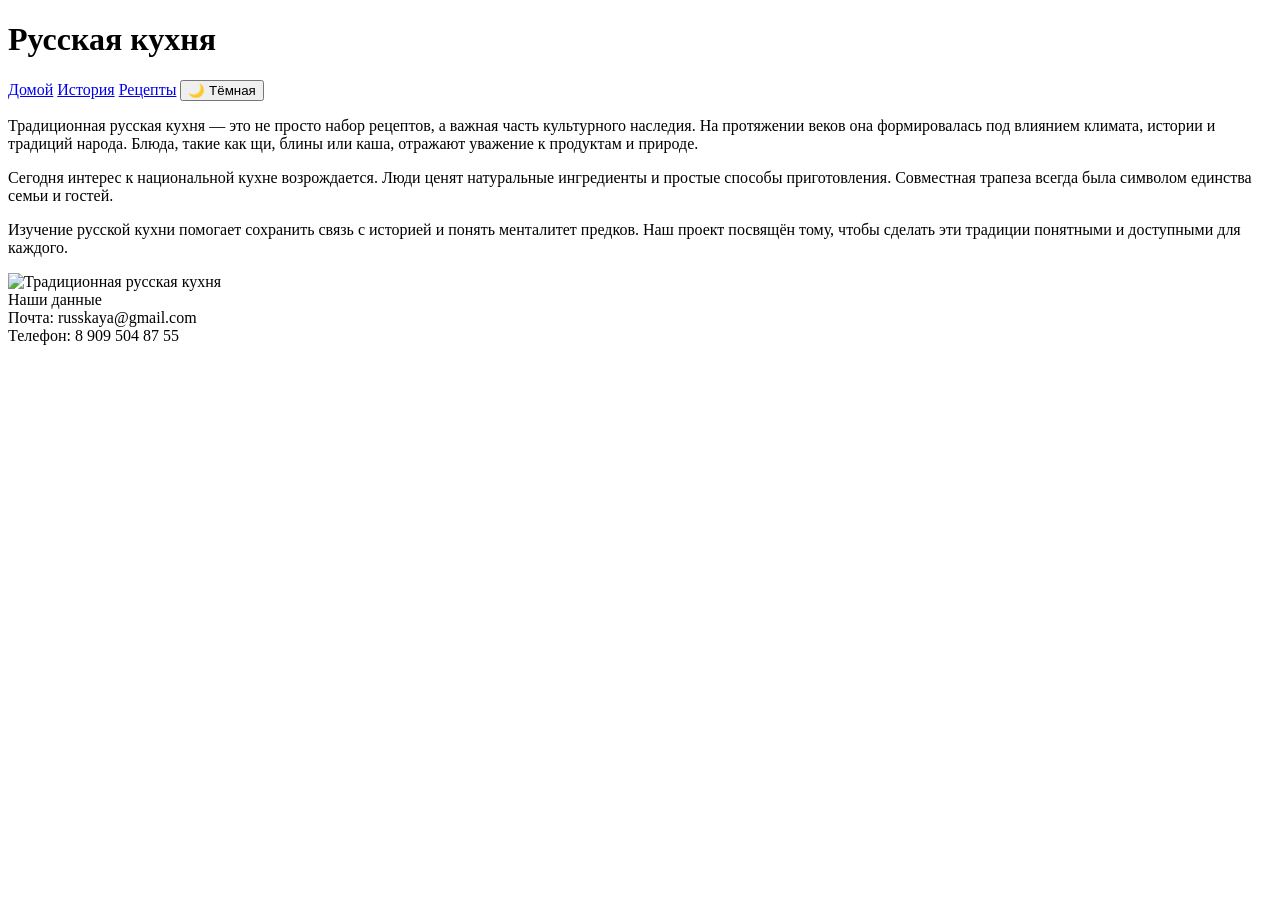
==== index.html @ 46a50b84 "jh" ====
<!DOCTYPE html>
<html lang="ru">
<head>
  <meta charset="UTF-8">
  <meta name="viewport" content="width=device-width, initial-scale=1.0">
  <title>Русская кухня</title>
  <link rel="stylesheet" href="../css/style.css">
</head>
<body>

  <header>
    <h1>Русская кухня</h1>
  </header>

  <nav>
    <a href="index.html">Домой</a>
    <a href="istori.html">История</a>
    <a href="resept.html">Рецепты</a>
    <button id="theme-toggle" class="theme-toggle">🌙 Тёмная</button>
  </nav>

  <main class="split-hero">
    <div class="hero-text">
      <p>Традиционная русская кухня — это не просто набор рецептов, а важная часть культурного наследия. На протяжении веков она формировалась под влиянием климата, истории и традиций народа. Блюда, такие как щи, блины или каша, отражают уважение к продуктам и природе.</p>
      <p>Сегодня интерес к национальной кухне возрождается. Люди ценят натуральные ингредиенты и простые способы приготовления. Совместная трапеза всегда была символом единства семьи и гостей.</p>
      <p>Изучение русской кухни помогает сохранить связь с историей и понять менталитет предков. Наш проект посвящён тому, чтобы сделать эти традиции понятными и доступными для каждого.</p>
    </div>
    <div class="hero-image">
      <!-- Замените путь на свою картинку -->
      <img src="../../sources/images/tradic.jpg" alt="Традиционная русская кухня">
    </div>
  </main>

  <footer>
    Наши данные<br>
    Почта: russkaya@gmail.com<br>
    Телефон: 8 909 504 87 55
  </footer>

  <script src="../js/script.js"></script>
</body>
</html>
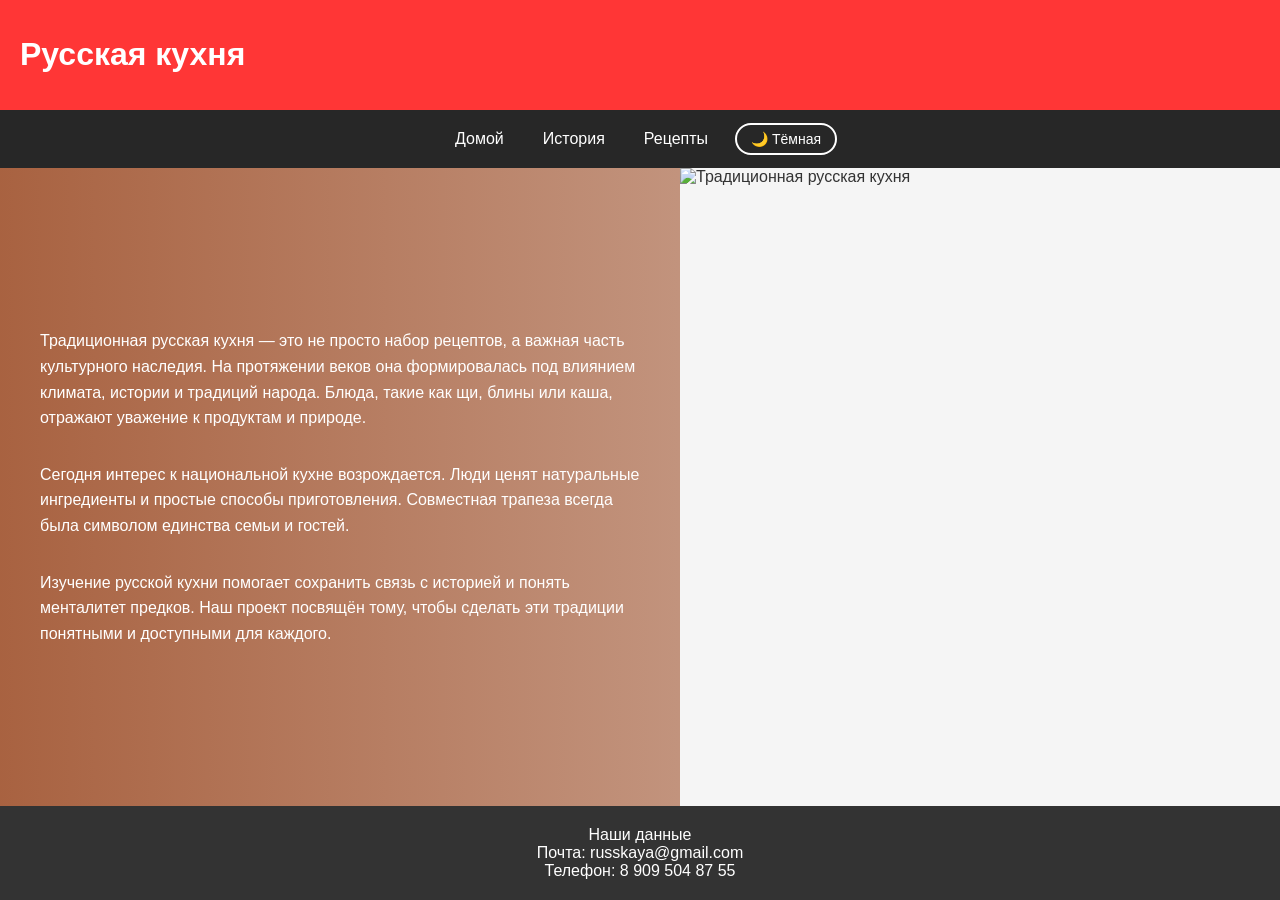
==== commit 7a5d2641: "index.html" ====
--- a/index.html
+++ b/index.html
@@ -4,7 +4,7 @@
   <meta charset="UTF-8">
   <meta name="viewport" content="width=device-width, initial-scale=1.0">
   <title>Русская кухня</title>
-  <link rel="stylesheet" href="../css/style.css">
+  <link rel="stylesheet" href="style.css">
 </head>
 <body>
 
@@ -37,8 +37,8 @@
     Телефон: 8 909 504 87 55
   </footer>
 
-  <script src="../js/script.js"></script>
+  <script src="script.js"></script>
 </body>
 </html>
     
-    +    
--- a/style.css
+++ b/style.css
@@ -0,0 +1,133 @@
+/* 🔹 Цветовые переменные */
+:root {
+  --bg-body: #f5f5f5;
+  --text-main: #333333;
+  --header-bg: #FF3636;
+  --header-text: #ffffff;
+  --nav-bg: #272727;
+  --nav-text: #ffffff;
+  --link-color: #0056b3;
+  --link-hover: #003d80;
+  --btn-bg: #27ae60;
+  --btn-text: #ffffff;
+  --card-bg: #ffffff;
+  --card-text: #333333;
+  --card-shadow: 0 4px 8px rgba(0,0,0,0.15);
+  --footer-bg: #333333;
+  --footer-text: #ffffff;
+}
+
+[data-theme="dark"] {
+  --bg-body: #121212;
+  --text-main: #e0e0e0;
+  --header-bg: #8b0000;
+  --header-text: #ffffff;
+  --nav-bg: #1a1a1a;
+  --nav-text: #cccccc;
+  --link-color: #4da6ff;
+  --link-hover: #66b3ff;
+  --btn-bg: #1e8c4c;
+  --btn-text: #ffffff;
+  --card-bg: #2a2a2a;
+  --card-text: #cecece;
+  --card-shadow: 0 4px 8px rgba(0,0,0,0.5);
+  --footer-bg: #0d0d0d;
+  --footer-text: #ffffff;
+}
+
+/* 🔹 Базовые стили */
+* { box-sizing: border-box; }
+body {
+  font-family: 'Arial Black', Arial, sans-serif;
+  margin: 0;
+  padding: 0;
+  background-color: var(--bg-body);
+  color: var(--text-main);
+  min-height: 100vh;
+  display: flex;
+  flex-direction: column;
+  transition: background-color 0.3s, color 0.3s;
+}
+
+header {
+  background-color: var(--header-bg);
+  color: var(--header-text);
+  padding: 15px 20px;
+  transition: background-color 0.3s;
+}
+
+nav {
+  background-color: var(--nav-bg);
+  padding: 12px 20px;
+  display: flex;
+  flex-wrap: wrap;
+  justify-content: center;
+  align-items: center;
+  gap: 15px;
+  transition: background-color 0.3s;
+}
+nav a { color: var(--nav-text); text-decoration: none; padding: 8px 12px; border-radius: 4px; transition: background 0.2s; }
+nav a:hover { background: rgba(255,255,255,0.15); }
+
+a { color: var(--link-color); text-decoration: none; }
+a:hover { color: var(--link-hover); }
+
+/* 🔹 Главная секция: текст слева, картинка справа */
+.split-hero {
+  display: flex;
+  flex: 1; /* занимает всё оставшееся пространство */
+  width: 100%;
+}
+.hero-text {
+  flex: 1;
+  padding: 40px;
+  display: flex;
+  flex-direction: column;
+  justify-content: center;
+  background: linear-gradient(90deg, rgba(160,82,45,0.9) 0%, rgba(160,82,45,0.6) 100%);
+  color: white;
+}
+.hero-text h1 { font-size: 36px; margin-bottom: 20px; text-transform: uppercase; letter-spacing: 1px; }
+.hero-text p { font-size: 16px; line-height: 1.6; margin-bottom: 15px; }
+
+.hero-image {
+  flex: 1;
+  position: relative;
+  overflow: hidden;
+}
+.hero-image img {
+  width: 100%;
+  height: 100%;
+  object-fit: cover;
+  display: block;
+}
+
+/* 🔹 Кнопка темы */
+.theme-toggle {
+  background: transparent;
+  border: 2px solid var(--nav-text);
+  color: var(--nav-text);
+  padding: 6px 14px;
+  border-radius: 20px;
+  cursor: pointer;
+  font-size: 14px;
+  transition: all 0.3s;
+}
+.theme-toggle:hover { background: rgba(255,255,255,0.2); }
+
+/* 🔹 Подвал */
+footer {
+  padding: 20px;
+  background-color: var(--footer-bg);
+  color: var(--footer-text);
+  text-align: center;
+  margin-top: auto;
+  transition: background-color 0.3s;
+}
+
+/* 📱 Адаптив */
+@media (max-width: 768px) {
+  .split-hero { flex-direction: column; }
+  .hero-image { min-height: 40vh; order: -1; }
+  .hero-text { padding: 30px 20px; }
+}
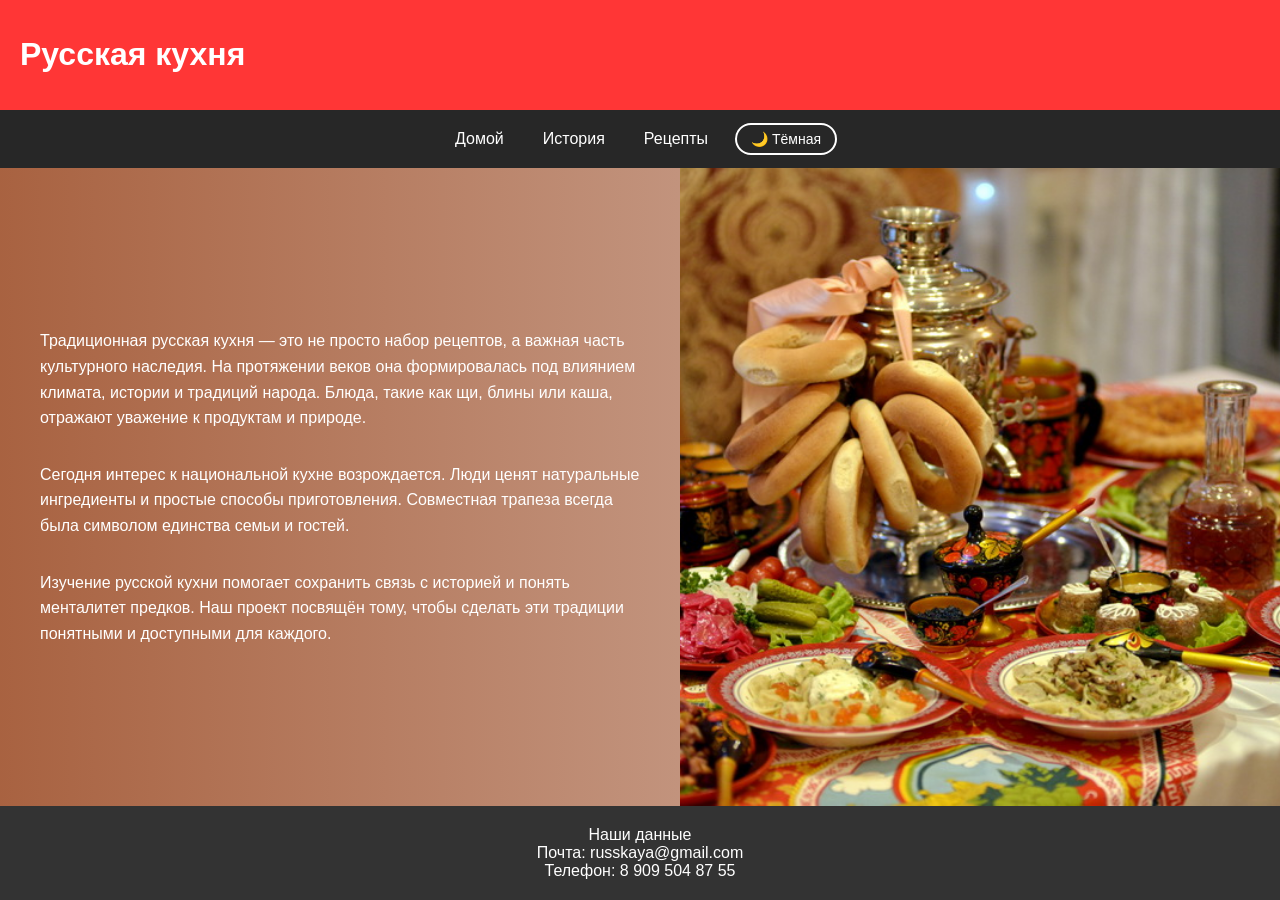
==== commit 6e4b0214: "Update index.html" ====
--- a/index.html
+++ b/index.html
@@ -27,7 +27,7 @@
     </div>
     <div class="hero-image">
       <!-- Замените путь на свою картинку -->
-      <img src="../../sources/images/tradic.jpg" alt="Традиционная русская кухня">
+      <img src="tradic.jpg" alt="Традиционная русская кухня">
     </div>
   </main>
 
--- a/style.css
+++ b/style.css
@@ -1,4 +1,4 @@
-/* 🔹 Цветовые переменные */
+
 :root {
   --bg-body: #f5f5f5;
   --text-main: #333333;
@@ -35,8 +35,8 @@
   --footer-text: #ffffff;
 }
 
-/* 🔹 Базовые стили */
-* { box-sizing: border-box; }
+
+ { box-sizing: border-box; }
 body {
   font-family: 'Arial Black', Arial, sans-serif;
   margin: 0;
@@ -72,10 +72,9 @@
 a { color: var(--link-color); text-decoration: none; }
 a:hover { color: var(--link-hover); }
 
-/* 🔹 Главная секция: текст слева, картинка справа */
 .split-hero {
   display: flex;
-  flex: 1; /* занимает всё оставшееся пространство */
+  flex: 1; 
   width: 100%;
 }
 .hero-text {
@@ -102,7 +101,6 @@
   display: block;
 }
 
-/* 🔹 Кнопка темы */
 .theme-toggle {
   background: transparent;
   border: 2px solid var(--nav-text);
@@ -115,7 +113,7 @@
 }
 .theme-toggle:hover { background: rgba(255,255,255,0.2); }
 
-/* 🔹 Подвал */
+
 footer {
   padding: 20px;
   background-color: var(--footer-bg);
@@ -130,4 +128,4 @@
   .split-hero { flex-direction: column; }
   .hero-image { min-height: 40vh; order: -1; }
   .hero-text { padding: 30px 20px; }
-}+}
